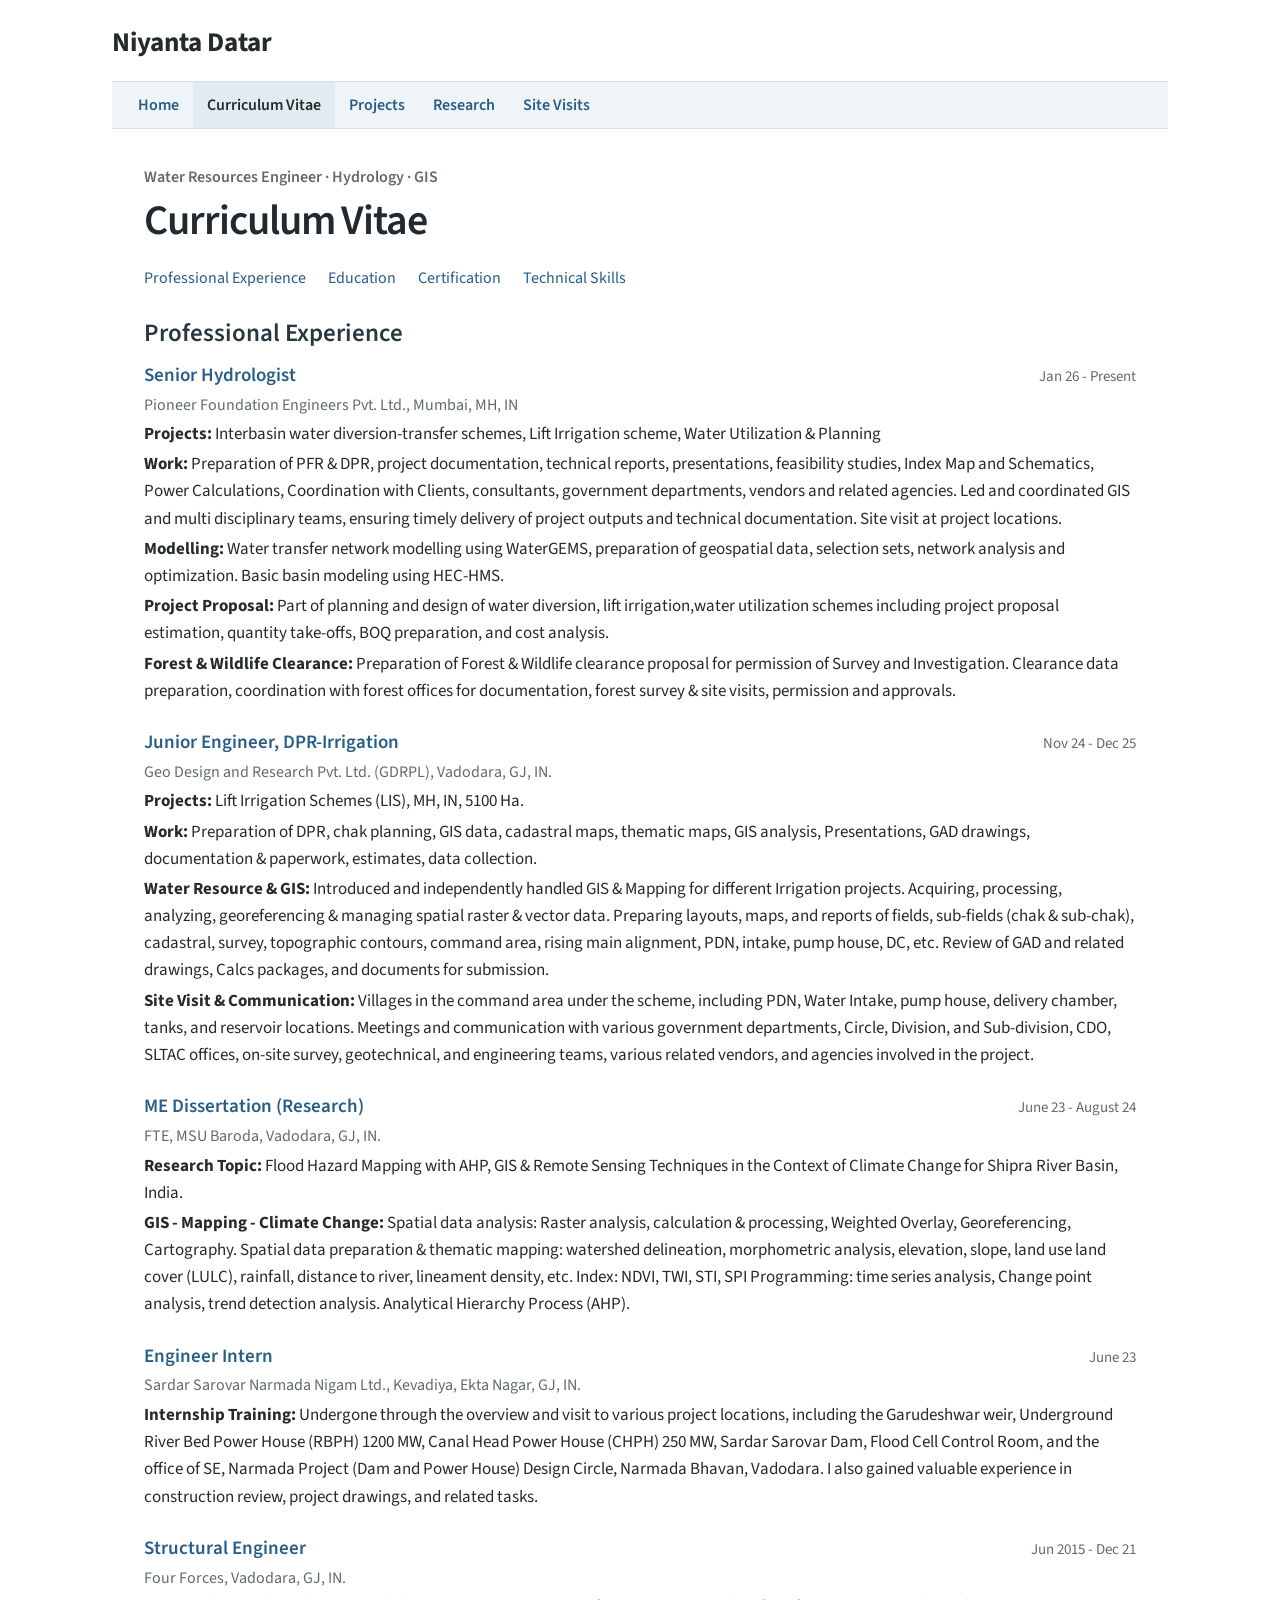
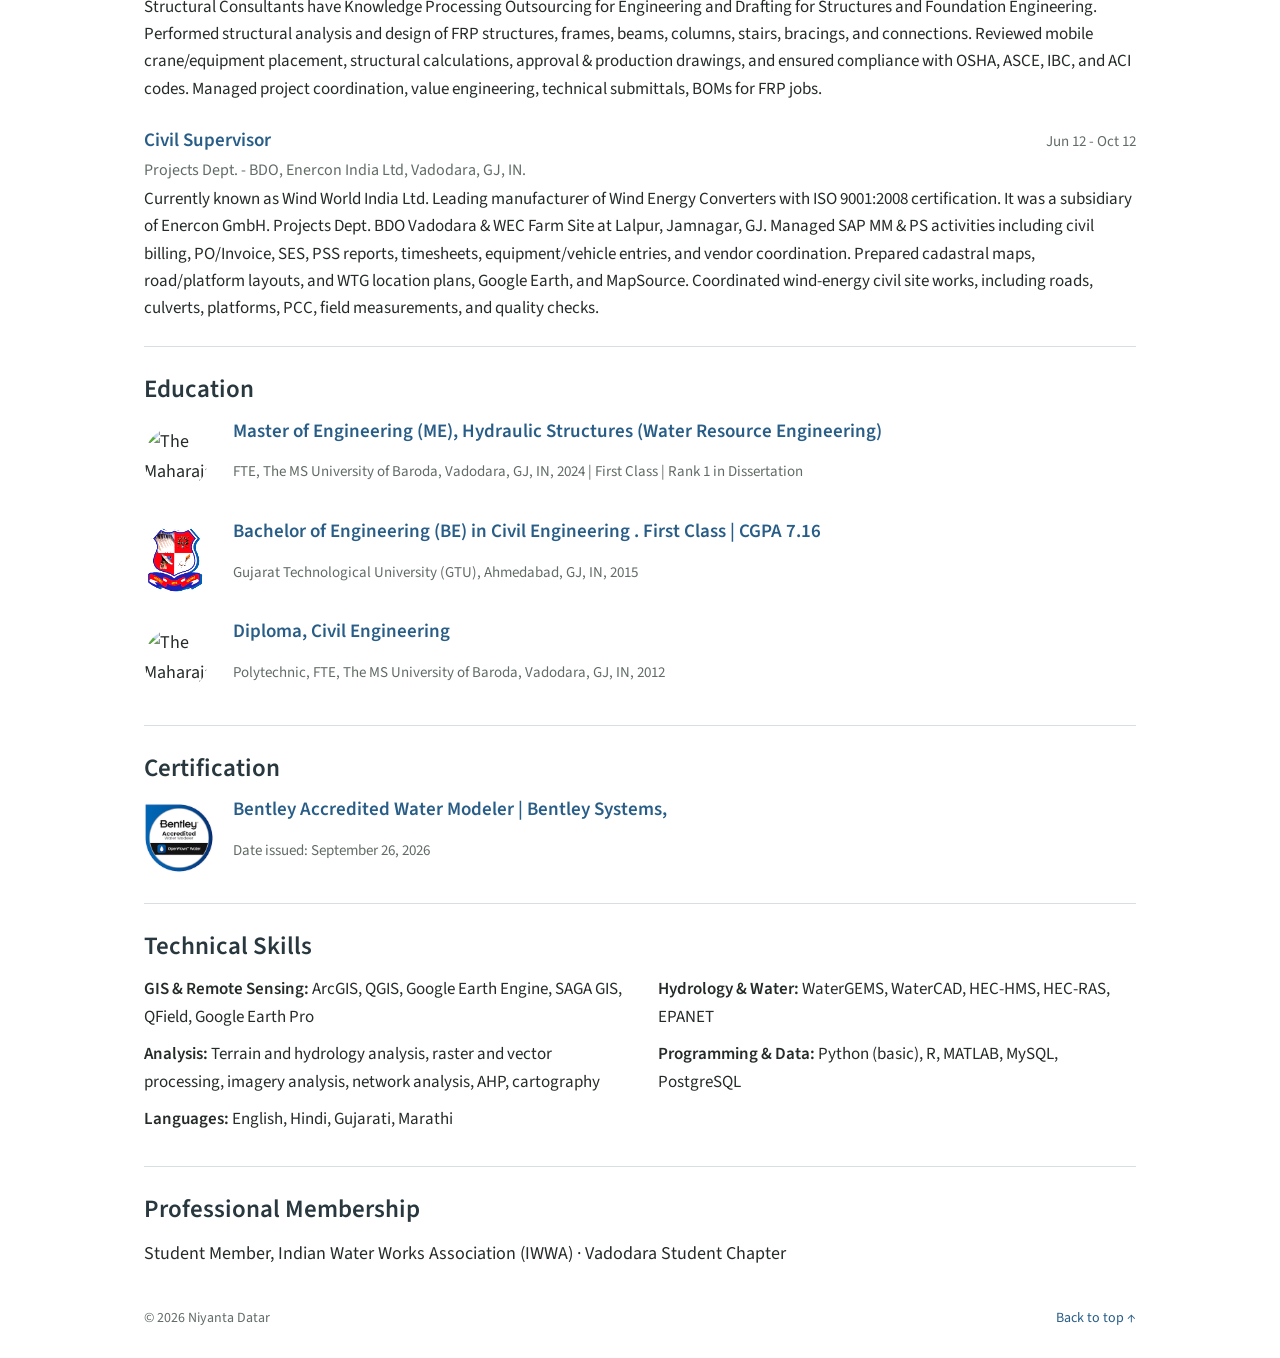
==== cv.html @ 8ca53072 "Add files via upload" ====
<!doctype html>
<html lang="en">
<head>
  <meta charset="utf-8">
  <meta name="viewport" content="width=device-width, initial-scale=1">
  <meta name="theme-color" content="#ffffff">
  <meta name="description" content="Curriculum vitae of Niyanta Datar, water resources engineer, including experience, education, certification, and technical skills.">
  <title>Curriculum Vitae | Niyanta Datar</title>
  <link rel="preconnect" href="https://fonts.googleapis.com">
  <link rel="preconnect" href="https://fonts.gstatic.com" crossorigin>
  <link href="https://fonts.googleapis.com/css2?family=Source+Sans+3:wght@400;500;600;700&display=swap" rel="stylesheet">
  <link rel="stylesheet" href="styles.css">
  <script src="script.js" defer></script>
</head>
<body>
  <header class="site-header" id="home">
    <a class="site-title" href="index.html#home">Niyanta Datar</a>
    <button class="menu-toggle" aria-label="Open navigation" aria-expanded="false" aria-controls="site-nav"><span></span><span></span><span></span></button>
    <nav class="site-nav" id="site-nav" aria-label="Main navigation">
      <a href="index.html#home">Home</a><a href="cv.html" aria-current="page">Curriculum Vitae</a><a href="projects.html">Projects</a><a href="research.html">Research</a><a href="site-visits.html">Site Visits</a>
    </nav>
  </header>
  <main class="page-layout subpage">
    <p class="role-label">Water Resources Engineer · Hydrology · GIS</p>
    <h1>Curriculum Vitae</h1>
    <div class="intro-links cv-section-links"><a href="#experience">Professional Experience</a><a href="#education">Education</a><a href="#certification">Certification</a><a href="#skills">Technical Skills</a></div>
    <section class="content-section" id="experience">
      <h2>Professional Experience</h2>
      <article class="experience-entry">
        <div class="entry-heading"><h3>Senior Hydrologist</h3><span>Jan 26 - Present</span></div>
        <p class="entry-meta">Pioneer Foundation Engineers Pvt. Ltd., Mumbai, MH, IN</p>
        <p><strong>Projects:</strong> Interbasin water diversion-transfer schemes, Lift Irrigation scheme, Water Utilization & Planning</p>
        <p><strong>Work:</strong> Preparation of PFR & DPR, project documentation, technical reports, presentations, feasibility studies, Index Map and Schematics, Power Calculations, Coordination with Clients, consultants, government departments, vendors and related agencies. Led and coordinated GIS and multi disciplinary teams, ensuring timely delivery of project outputs and technical documentation. Site visit at project locations.</p>
        <p><strong>Modelling:</strong> Water transfer network modelling using WaterGEMS, preparation of geospatial data, selection sets, network analysis and optimization. Basic basin modeling using HEC-HMS.</p>
        <p><strong>Project Proposal:</strong> Part of planning and design of water diversion, lift irrigation,water utilization schemes including project proposal estimation, quantity take-offs, BOQ preparation, and cost analysis.</p>
        <p><strong>Forest & Wildlife Clearance:</strong> Preparation of Forest & Wildlife clearance proposal for permission of Survey and Investigation. Clearance data preparation, coordination with forest offices for documentation, forest survey & site visits, permission and approvals.</p>
      </article>
      <article class="experience-entry">
        <div class="entry-heading"><h3>Junior Engineer, DPR-Irrigation</h3><span>Nov 24 - Dec 25</span></div>
        <p class="entry-meta">Geo Design and Research Pvt. Ltd. (GDRPL), Vadodara, GJ, IN.</p>
        <p><strong>Projects:</strong> Lift Irrigation Schemes (LIS), MH, IN, 5100 Ha.</p>
        <p><strong>Work:</strong> Preparation of DPR, chak planning, GIS data, cadastral maps, thematic maps, GIS analysis, Presentations, GAD drawings, documentation & paperwork, estimates, data collection.</p>
        <p><strong>Water Resource & GIS:</strong> Introduced and independently handled GIS & Mapping for different Irrigation projects. Acquiring, processing, analyzing, georeferencing & managing spatial raster & vector data. Preparing layouts, maps, and reports of fields, sub-fields (chak & sub-chak), cadastral, survey, topographic contours, command area, rising main alignment, PDN, intake, pump house, DC, etc. Review of GAD and related drawings, Calcs packages, and documents for submission.</p>
        <p><strong>Site Visit & Communication:</strong> Villages in the command area under the scheme, including PDN, Water Intake, pump house, delivery chamber, tanks, and reservoir locations. Meetings and communication with various government departments, Circle, Division, and Sub-division, CDO, SLTAC offices, on-site survey, geotechnical, and engineering teams, various related vendors, and agencies involved in the project.</p>
      </article>
      <article class="experience-entry">
        <div class="entry-heading"><h3>ME Dissertation (Research)</h3><span>June 23 - August 24</span></div>
        <p class="entry-meta">FTE, MSU Baroda, Vadodara, GJ, IN.</p>
        <p><strong>Research Topic:</strong> Flood Hazard Mapping with AHP, GIS & Remote Sensing Techniques in the Context of Climate Change for Shipra River Basin, India.</p>
        <p><strong>GIS - Mapping - Climate Change:</strong> Spatial data analysis: Raster analysis, calculation & processing, Weighted Overlay, Georeferencing, Cartography. Spatial data preparation & thematic mapping: watershed delineation, morphometric analysis, elevation, slope, land use land cover (LULC), rainfall, distance to river, lineament density, etc. Index: NDVI, TWI, STI, SPI Programming: time series analysis, Change point analysis, trend detection analysis. Analytical Hierarchy Process (AHP).</p>
      </article>
      <article class="experience-entry">
        <div class="entry-heading"><h3>Engineer Intern</h3><span>June 23</span></div>
        <p class="entry-meta">Sardar Sarovar Narmada Nigam Ltd., Kevadiya, Ekta Nagar, GJ, IN.</p>
        <p><strong>Internship Training:</strong> Undergone through the overview and visit to various project locations, including the Garudeshwar weir, Underground River Bed Power House (RBPH) 1200 MW, Canal Head Power House (CHPH) 250 MW, Sardar Sarovar Dam, Flood Cell Control Room, and the office of SE, Narmada Project (Dam and Power House) Design Circle, Narmada Bhavan, Vadodara. I also gained valuable experience in construction review, project drawings, and related tasks.</p>
      </article>
      <article class="experience-entry">
        <div class="entry-heading"><h3>Structural Engineer</h3><span>Jun 2015 - Dec 21</span></div>
        <p class="entry-meta">Four Forces, Vadodara, GJ, IN.</p>
        <p>Structural Consultants have Knowledge Processing Outsourcing for Engineering and Drafting for Structures and Foundation Engineering. Performed structural analysis and design of FRP structures, frames, beams, columns, stairs, bracings, and connections. Reviewed mobile crane/equipment placement, structural calculations, approval & production drawings, and ensured compliance with OSHA, ASCE, IBC, and ACI codes. Managed project coordination, value engineering, technical submittals, BOMs for FRP jobs.</p>
      </article>
      <article class="experience-entry">
        <div class="entry-heading"><h3>Civil Supervisor</h3><span>Jun 12 - Oct 12</span></div>
        <p class="entry-meta">Projects Dept. - BDO, Enercon India Ltd, Vadodara, GJ, IN.</p>
        <p>Currently known as Wind World India Ltd. Leading manufacturer of Wind Energy Converters with ISO 9001:2008 certification. It was a subsidiary of Enercon GmbH. Projects Dept. BDO Vadodara & WEC Farm Site at Lalpur, Jamnagar, GJ. Managed SAP MM & PS activities including civil billing, PO/Invoice, SES, PSS reports, timesheets, equipment/vehicle entries, and vendor coordination. Prepared cadastral maps, road/platform layouts, and WTG location plans, Google Earth, and MapSource. Coordinated wind-energy civil site works, including roads, culverts, platforms, PCC, field measurements, and quality checks.</p>
      </article>
    </section>

    <section class="content-section" id="education">
      <h2>Education</h2>
      <article class="education-entry">
        <div class="education-entry-layout"><img class="institution-logo msu-logo" src="https://www.archoclasses.com/assets/college/376813_msulogo.jpg" alt="The Maharaja Sayajirao University of Baroda logo" loading="lazy"><div><h3>Master of Engineering (ME), Hydraulic Structures (Water Resource Engineering)</h3><p class="entry-meta">FTE, The MS University of Baroda, Vadodara, GJ, IN, 2024 | First Class | Rank 1 in Dissertation</p></div></div>
      </article>
      <article class="education-entry">
        <div class="education-entry-layout"><img class="institution-logo gtu-logo" src="assets/gtu-logo.jpg" alt="Gujarat Technological University logo" loading="lazy"><div><h3>Bachelor of Engineering (BE) in Civil Engineering . First Class | CGPA 7.16</h3><p class="entry-meta">Gujarat Technological University (GTU), Ahmedabad, GJ, IN, 2015</p></div></div>
      </article>
      <article class="education-entry">
        <div class="education-entry-layout"><img class="institution-logo msu-logo" src="https://www.archoclasses.com/assets/college/376813_msulogo.jpg" alt="The Maharaja Sayajirao University of Baroda logo" loading="lazy"><div><h3>Diploma, Civil Engineering</h3><p class="entry-meta">Polytechnic, FTE, The MS University of Baroda, Vadodara, GJ, IN, 2012</p></div></div>
      </article>
    </section>

    <section class="content-section" id="certification">
      <h2>Certification</h2>
      <article class="education-entry">
        <div class="education-entry-layout"><img class="institution-logo bentley-logo" src="assets/bentley-water-modeler.png" alt="Bentley Accredited Water Modeler certification badge" loading="lazy"><div><h3>Bentley Accredited Water Modeler | Bentley Systems,</h3><p class="entry-meta">Date issued: September 26, 2026</p></div></div>
      </article>
    </section>

    <section class="content-section" id="skills">
      <h2>Technical Skills</h2>
      <div class="skills-list"><p><strong>GIS & Remote Sensing:</strong> ArcGIS, QGIS, Google Earth Engine, SAGA GIS, QField, Google Earth Pro</p><p><strong>Hydrology & Water:</strong> WaterGEMS, WaterCAD, HEC-HMS, HEC-RAS, EPANET</p><p><strong>Analysis:</strong> Terrain and hydrology analysis, raster and vector processing, imagery analysis, network analysis, AHP, cartography</p><p><strong>Programming & Data:</strong> Python (basic), R, MATLAB, MySQL, PostgreSQL</p><p><strong>Languages:</strong> English, Hindi, Gujarati, Marathi</p></div>
    </section>

    <section class="content-section membership">
      <h2>Professional Membership</h2>
      <p>Student Member, Indian Water Works Association (IWWA) · Vadodara Student Chapter</p>
    </section>
  </main>
  <footer class="site-footer"><span>© 2026 Niyanta Datar</span><a href="#home">Back to top ↑</a></footer>
</body>
</html>
---- styles.css ----
:root {
  color-scheme: light;
  --text: #252b28;
  --muted: #626c66;
  --blue: #285d87;
  --pale-blue: #eef4f7;
  --rule: #d7dfe2;
  --paper: #fff;
  font-family: 'Source Sans 3', Arial, sans-serif;
  font-synthesis: none;
  text-rendering: optimizeLegibility;
}

* { box-sizing: border-box; }
html { scroll-behavior: smooth; scroll-padding-top: 24px; }
body { margin: 0; background: var(--paper); color: var(--text); font-size: 18px; line-height: 1.65; }
a { color: var(--blue); text-decoration: none; }
a:hover { text-decoration: underline; }
a:focus-visible, button:focus-visible { outline: 3px solid #6c9fc4; outline-offset: 3px; }

.site-header { max-width: 1120px; margin: 0 auto; padding: 27px 32px 0; }
.site-title { color: var(--text); font-size: 27px; font-weight: 700; line-height: 1.2; }
.site-title:hover { text-decoration: none; }
.site-nav { display: flex; flex-wrap: wrap; gap: 0; margin-top: 20px; padding: 0 12px; background: var(--pale-blue); border-top: 1px solid var(--rule); border-bottom: 1px solid var(--rule); }
.site-nav a { padding: 10px 14px; color: var(--blue); font-size: 16px; font-weight: 600; }
.site-nav a:hover { background: #e1ecf2; text-decoration: none; }
.site-nav a[aria-current='page'] { color: var(--text); background: #e1ecf2; }
.menu-toggle { display: none; }

.page-layout { max-width: 1056px; margin: 0 auto; padding: 35px 32px 0; }
.subpage > h1 { margin-bottom: 7px; }
.page-intro { margin: 0; color: var(--muted); font-size: 19px; }
.page-note { margin: 20px 0 0; color: var(--muted); font-size: 15px; }
.site-visits-intro { margin: 0 0 17px; color: var(--muted); }
.site-visit-carousel { margin-top: 18px; }
.site-visit-slides { min-width: 0; }
.site-visit-slide { display: grid; grid-template-columns: minmax(0, 1.05fr) minmax(0, .95fr); gap: 24px; align-items: start; padding: 17px; border: 1px solid var(--rule); background: #fff; }
.site-visit-carousel.is-ready .site-visit-slide { display: none; }
.site-visit-carousel.is-ready .site-visit-slide.is-current { display: grid; }
.visit-photo-gallery { display: grid; grid-template-columns: repeat(2, minmax(0, 1fr)); gap: 8px; }
.visit-photo-gallery a { display: block; overflow: hidden; aspect-ratio: 4 / 3; background: var(--pale-blue); }
.visit-photo-gallery img { display: block; width: 100%; height: 100%; object-fit: cover; }
.visit-details-panel h3 { margin: 0 0 13px; color: var(--blue); font-size: 22px; font-weight: 600; line-height: 1.3; }
.visit-details { margin: 0; }
.visit-details > div { margin: 0 0 8px; }
.visit-details dt { color: var(--muted); font-size: 14px; font-weight: 600; line-height: 1.4; }
.visit-details dd { margin: 0; font-size: 17px; }
.visit-links { display: flex; flex-wrap: wrap; gap: 5px 18px; margin-top: 12px; font-size: 16px; font-weight: 600; }
.visit-references { margin-top: 14px; padding-top: 10px; border-top: 1px solid var(--rule); }
.visit-references h4 { margin: 0 0 4px; color: #29383f; font-size: 16px; font-weight: 600; }
.visit-references ol { margin: 0; padding-left: 21px; color: var(--muted); font-size: 14px; line-height: 1.4; }
.visit-references li + li { margin-top: 4px; }
.carousel-controls { display: flex; justify-content: space-between; align-items: center; gap: 16px; margin-top: 12px; color: var(--muted); font-size: 15px; }
.carousel-controls button { min-height: 40px; padding: 6px 13px; border: 1px solid var(--rule); background: var(--pale-blue); color: var(--blue); font: inherit; font-weight: 600; cursor: pointer; }
.carousel-controls button:hover { background: #e1ecf2; }
.carousel-controls button[hidden] { display: none; }
.research-figures { display: grid; grid-template-columns: 1fr 1fr; gap: 18px; margin-top: 20px; }
.research-figures figure { min-width: 0; margin: 0; padding: 10px; border: 1px solid var(--rule); background: #fff; }
.research-figures figure a { display: block; }
.research-figures img { display: block; width: 100%; height: 330px; object-fit: contain; }
.research-figures figcaption { margin-top: 8px; color: var(--muted); font-size: 14px; line-height: 1.4; }
.intro { display: grid; grid-template-columns: minmax(0, 1fr) 285px; gap: 48px; align-items: start; padding: 0 0 30px; border-bottom: 1px solid var(--rule); }
.role-label { margin: 0 0 6px; color: var(--muted); font-size: 16px; font-weight: 600; }
h1 { margin: 0 0 15px; color: #202a30; font-size: 42px; font-weight: 600; letter-spacing: -.025em; line-height: 1.2; }
.intro-summary { max-width: 650px; margin: 0 0 12px; font-size: 18px; }
.intro-links { display: flex; flex-wrap: wrap; gap: 8px 22px; margin-top: 18px; font-size: 16px; }
.contact-card { padding: 17px 19px; background: #f5f7f7; border: 1px solid var(--rule); }
.contact-card h2 { margin: 0 0 10px; color: #29383f; font-size: 21px; font-weight: 600; }
.contact-card dl { margin: 0; }
.contact-card dt { margin-top: 10px; color: var(--muted); font-size: 14px; font-weight: 600; line-height: 1.4; }
.contact-card dd { margin: 0; font-size: 16px; line-height: 1.45; overflow-wrap: anywhere; }
.contact-note { margin: 14px 0 0; padding-top: 11px; border-top: 1px solid var(--rule); color: var(--muted); font-size: 14px; line-height: 1.5; }

.content-section { padding: 26px 0 24px; border-bottom: 1px solid var(--rule); scroll-margin-top: 18px; }
.content-section > h2 { margin: 0 0 13px; color: #29383f; font-size: 25px; font-weight: 600; line-height: 1.3; }
.content-section > p { margin: 0; }
.project-entry, .experience-entry, .education-entry { margin: 0 0 19px; }
.project-entry:last-child, .experience-entry:last-child, .education-entry:last-child { margin-bottom: 0; }
.experience-entry { margin-bottom: 25px; }
.experience-entry > p { margin-top: 6px; }
.experience-entry > .entry-meta { font-size: 16px; }
.education-entry-layout { display: grid; grid-template-columns: 72px minmax(0, 1fr); gap: 17px; align-items: center; }
.institution-logo { display: block; width: 64px; height: 64px; object-fit: contain; }
.msu-logo { border-radius: 50%; }
.gtu-logo { object-fit: cover; object-position: center; filter: brightness(1.15) contrast(1.3); }
.bentley-logo { width: 70px; height: 70px; }
.project-entry h3, .education-entry h3, .entry-heading h3 { margin: 0; color: var(--blue); font-size: 19px; font-weight: 600; line-height: 1.4; }
.project-entry p, .experience-entry > p, .education-entry > p { margin: 3px 0 0; font-size: 17px; line-height: 1.6; }
.project-entry .entry-meta, .entry-meta { color: var(--muted); font-size: 15px; }
.entry-heading { display: flex; justify-content: space-between; align-items: baseline; gap: 16px; }
.entry-heading > span { flex: 0 0 auto; color: var(--muted); font-size: 15px; }
.skills-list { display: grid; grid-template-columns: 1fr 1fr; column-gap: 36px; }
.skills-list p { margin: 0 0 9px; font-size: 17px; }
.skills-list strong { font-weight: 600; }
.membership { border-bottom: 0; }
.site-footer { max-width: 1056px; margin: 0 auto; padding: 15px 32px 27px; display: flex; justify-content: space-between; gap: 20px; color: var(--muted); font-size: 14px; }

@media (max-width: 700px) {
  body { font-size: 17px; }
  .site-header { padding: 21px 20px 0; }
  .site-title { font-size: 25px; }
  .menu-toggle { display: flex; width: 42px; height: 38px; margin: 12px 0 0 auto; flex-direction: column; justify-content: center; align-items: center; gap: 5px; border: 1px solid var(--rule); background: #fff; cursor: pointer; }
  .menu-toggle span { display: block; width: 19px; height: 2px; background: #30464c; transition: transform .15s; }
  .menu-toggle[aria-expanded='true'] span:first-child { transform: translateY(7px) rotate(45deg); }
  .menu-toggle[aria-expanded='true'] span:nth-child(2) { opacity: 0; }
  .menu-toggle[aria-expanded='true'] span:last-child { transform: translateY(-7px) rotate(-45deg); }
  .site-nav { display: none; margin-top: 12px; padding: 5px 8px; }
  .site-nav.is-open { display: flex; }
  .site-nav a { width: 50%; padding: 9px 8px; font-size: 16px; }
  .page-layout { padding: 26px 20px 0; }
  .intro { grid-template-columns: 1fr; gap: 23px; }
  h1 { font-size: 37px; }
  .intro-summary { font-size: 17px; }
  .contact-card { max-width: none; }
  .content-section { padding: 22px 0; }
  .content-section > h2 { font-size: 23px; }
  .project-entry h3, .education-entry h3, .entry-heading h3 { font-size: 18px; }
  .education-entry-layout { grid-template-columns: 64px minmax(0, 1fr); gap: 13px; }
  .institution-logo { width: 56px; height: 56px; }
  .gtu-logo { width: 56px; height: 56px; }
  .bentley-logo { width: 62px; height: 62px; }
  .project-entry p, .experience-entry > p, .education-entry > p, .skills-list p { font-size: 16px; }
  .experience-entry > .entry-meta { font-size: 15px; }
  .entry-heading { align-items: flex-start; gap: 8px; }
  .entry-heading > span { padding-top: 2px; font-size: 14px; white-space: nowrap; }
  .skills-list { grid-template-columns: 1fr; }
  .research-figures { grid-template-columns: 1fr; gap: 14px; }
  .research-figures img { height: auto; max-height: 500px; }
  .site-visit-slide, .site-visit-carousel.is-ready .site-visit-slide.is-current { grid-template-columns: 1fr; gap: 17px; padding: 13px; }
  .visit-details-panel h3 { font-size: 20px; }
  .visit-photo-gallery { gap: 6px; }
  .visit-references ol { font-size: 14px; }
  .carousel-controls button { min-height: 42px; }
  .site-footer { padding: 14px 20px 22px; font-size: 13px; }
}

@media (prefers-reduced-motion: reduce) {
  html { scroll-behavior: auto; }
  *, *::before, *::after { transition: none !important; }
}
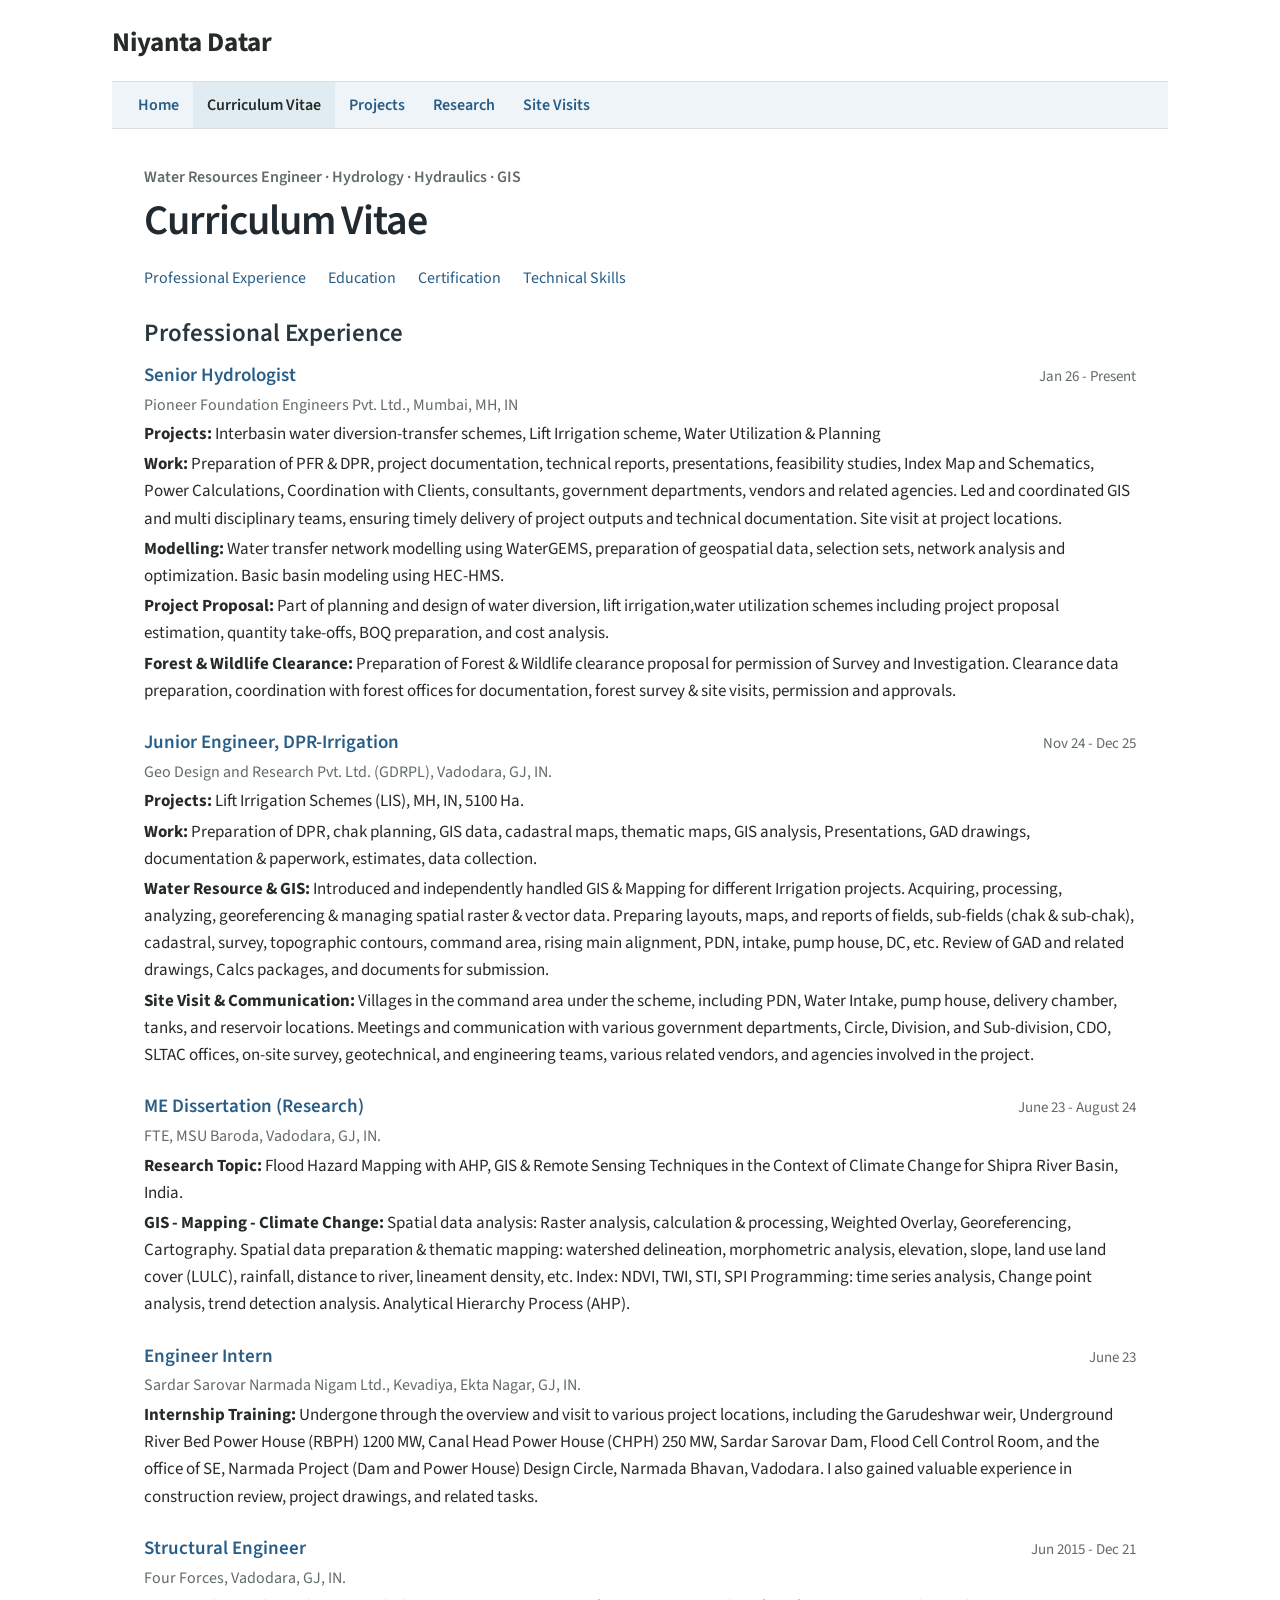
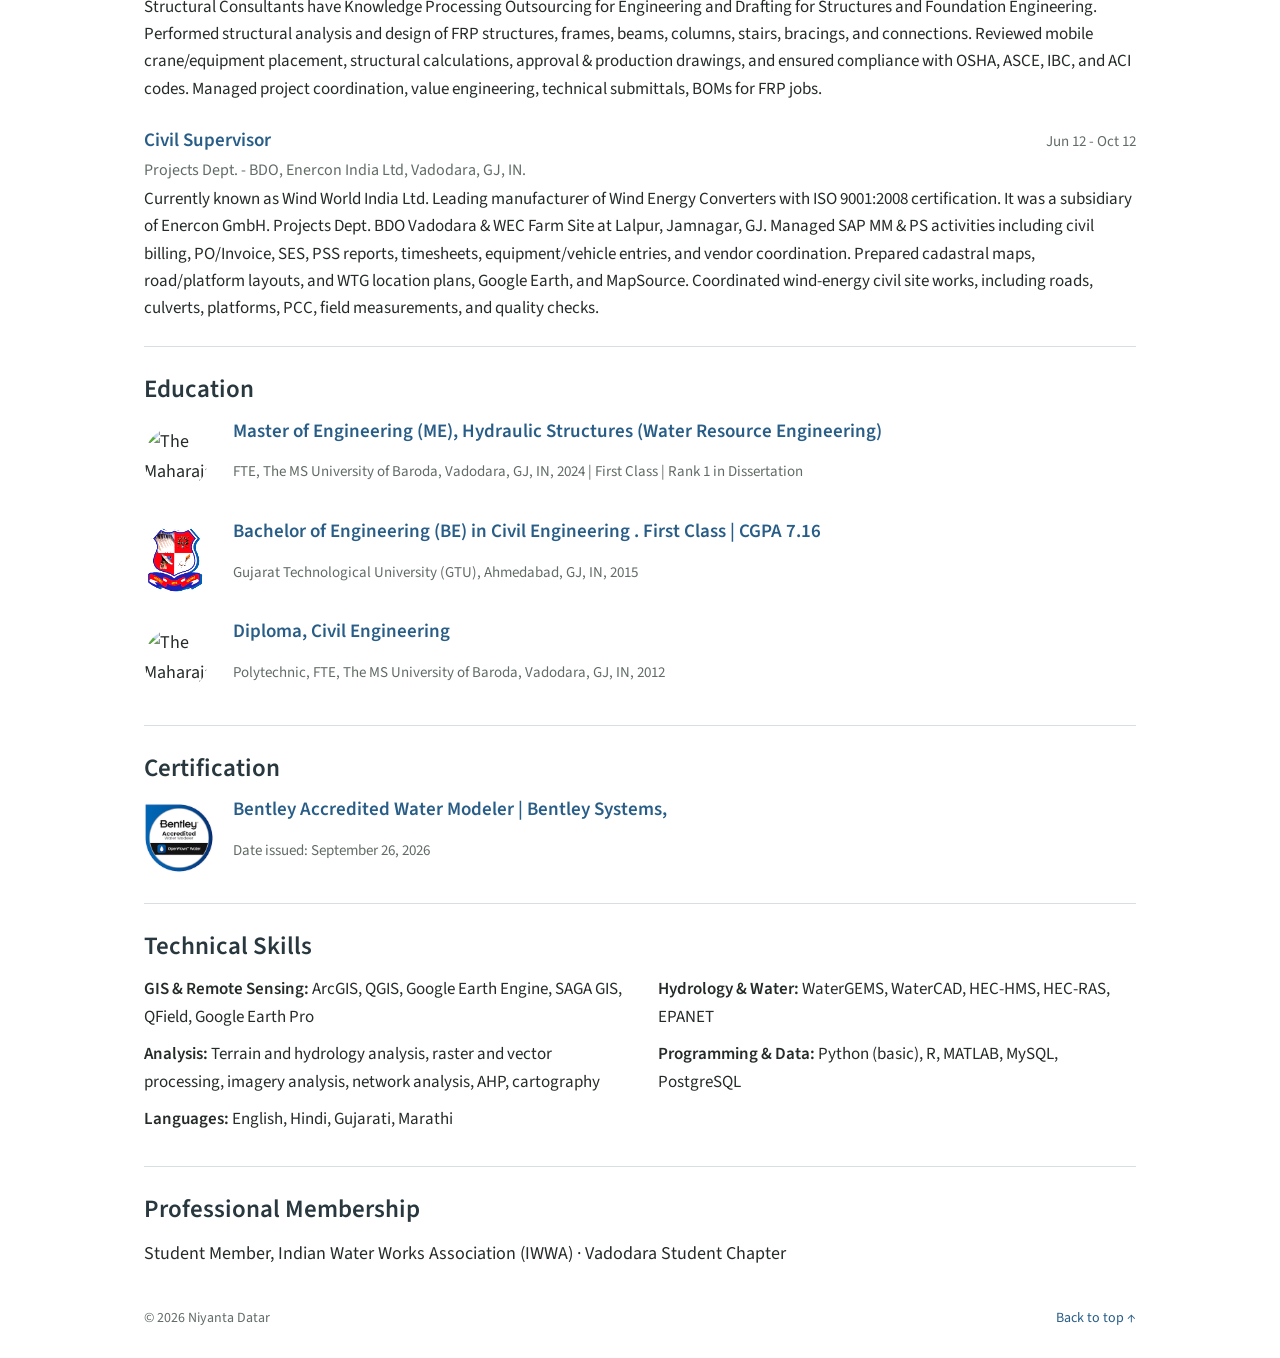
==== commit 21427520: "Updates_202611101026" ====
--- a/cv.html
+++ b/cv.html
@@ -21,7 +21,7 @@
     </nav>
   </header>
   <main class="page-layout subpage">
-    <p class="role-label">Water Resources Engineer · Hydrology · GIS</p>
+    <p class="role-label">Water Resources Engineer · Hydrology · Hydraulics · GIS</p>
     <h1>Curriculum Vitae</h1>
     <div class="intro-links cv-section-links"><a href="#experience">Professional Experience</a><a href="#education">Education</a><a href="#certification">Certification</a><a href="#skills">Technical Skills</a></div>
     <section class="content-section" id="experience">
--- a/styles.css
+++ b/styles.css
@@ -17,6 +17,14 @@
 a { color: var(--blue); text-decoration: none; }
 a:hover { text-decoration: underline; }
 a:focus-visible, button:focus-visible { outline: 3px solid #6c9fc4; outline-offset: 3px; }
+
+@media (prefers-reduced-motion: no-preference) {
+  @view-transition { navigation: auto; }
+  ::view-transition-old(root) { animation: page-fade-out 160ms ease both; }
+  ::view-transition-new(root) { animation: page-fade-in 220ms ease both; }
+  @keyframes page-fade-out { to { opacity: 0; } }
+  @keyframes page-fade-in { from { opacity: 0; } }
+}
 
 .site-header { max-width: 1120px; margin: 0 auto; padding: 27px 32px 0; }
 .site-title { color: var(--text); font-size: 27px; font-weight: 700; line-height: 1.2; }
@@ -64,6 +72,8 @@
 h1 { margin: 0 0 15px; color: #202a30; font-size: 42px; font-weight: 600; letter-spacing: -.025em; line-height: 1.2; }
 .intro-summary { max-width: 650px; margin: 0 0 12px; font-size: 18px; }
 .intro-links { display: flex; flex-wrap: wrap; gap: 8px 22px; margin-top: 18px; font-size: 16px; }
+.home-sidebar { display: grid; justify-items: center; gap: 17px; }
+.profile-picture { display: block; width: 180px; height: 180px; object-fit: cover; border: 4px solid #fff; border-radius: 50%; outline: 1px solid var(--rule); }
 .contact-card { padding: 17px 19px; background: #f5f7f7; border: 1px solid var(--rule); }
 .contact-card h2 { margin: 0 0 10px; color: #29383f; font-size: 21px; font-weight: 600; }
 .contact-card dl { margin: 0; }
@@ -109,6 +119,8 @@
   .site-nav a { width: 50%; padding: 9px 8px; font-size: 16px; }
   .page-layout { padding: 26px 20px 0; }
   .intro { grid-template-columns: 1fr; gap: 23px; }
+  .home-sidebar { gap: 15px; }
+  .profile-picture { width: 156px; height: 156px; }
   h1 { font-size: 37px; }
   .intro-summary { font-size: 17px; }
   .contact-card { max-width: none; }
